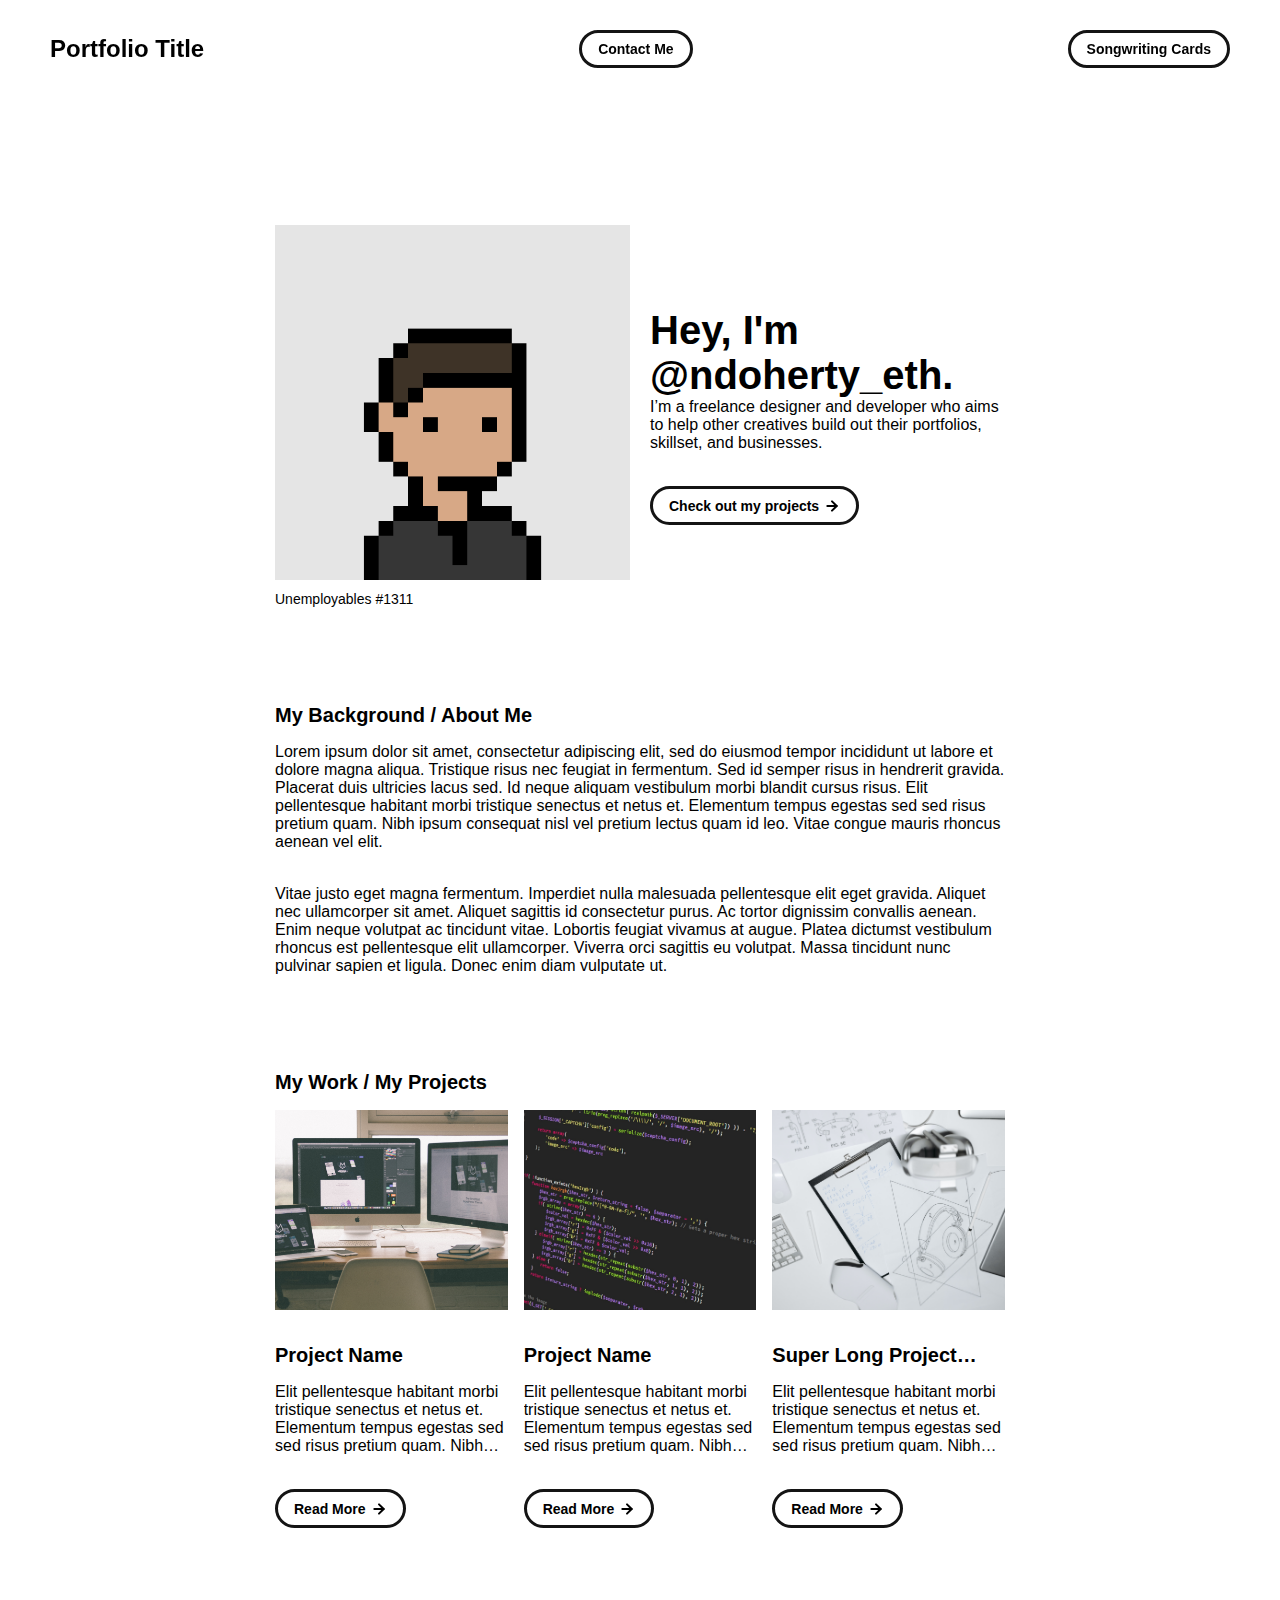
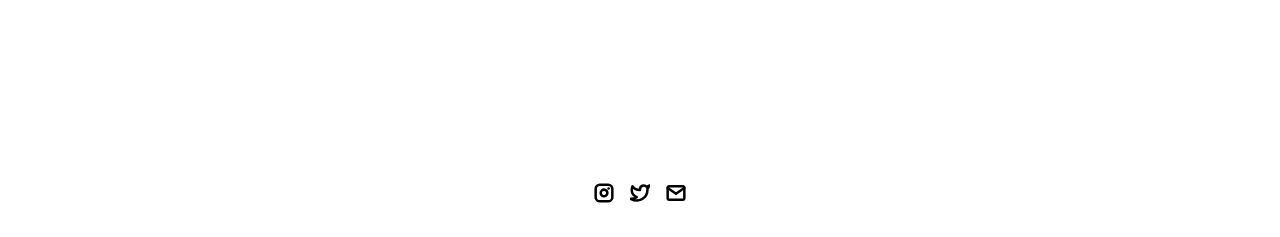
==== index.html @ f47d3b84 "Update index.html" ====
<!DOCTYPE html>
<html lang="en">
	<head>
		<meta charset="utf-8">

    <!-- 
      TODO

      Upload your Unemployable (or whatever photo you like) to the assets/images folder
      and change the name of the image below to match the uploaded one

      Change the title in the <title> tag to whatever you would like the title of your portfolio to be

      This should be the same across all pages.
     -->
    <link rel="icon" href="./assets/images/1311.png" />
		<title>Unemployables Portfolio</title>
    <meta name="description" content="A portfolio template for the Unemployables community.">
    <meta name="viewport" content="width=device-width, initial-scale=1" />

		<link rel="stylesheet" href="./css/layout.css">
    <link rel="stylesheet" href="./css/typography.css">
    <link rel="stylesheet" href="./css/utilities.css">

		<script defer src="./js/script.js"></script>
	</head>
	<body>
    <!-- NAVBAR -->
    <div class="navbar">
      <a class="nav-title-link" href="./index.html">
        <!-- TODO - Change the "Portfolio Title" to whatever you want displayed in the top left -->
        <span class="nav-title">Portfolio Title</span>
         <!-- TODO - Change the email after 'mailto:' to your email address for contact -->
        <a class="button" href="mailto:jonahleonmanagement@gmail.com">
          <span class="button-text">Contact Me</span>
        </a>
	<a class="button" href="./songwritingCards">
          <span class="button-text">Songwriting Cards</span>
        </a>
      </a>
    </div>

    <!-- MAIN PAGE CONTENT -->
    <div id="main-content">

      <!-- PORTFOLIO HEADER -->
      <div id="portfolio-header">
        <div id="portfolio-header-image-container">
          <!-- 
            TODO

            - Change the img "src" attribute to point to the Unemployable image you uploaded (or whatever image).
            - Change the number to point to your Unemployable & replace the OpenSea link with your own
            - If you aren't using an Unemployable as your image, remove the entire "a" element
          -->
          <img src="./assets/images/1311.png" class="portfolio-header-image">
          <a class="no-underline" target="_blank" href="https://opensea.io/assets/0xe0be388ab81c47b0f098d2030a1c9ef190691a8a/1311">
            <span class="image-caption">Unemployables #1311</span>
          </a>
        </div>

          <!-- 
            TODO

            - Change the main-title to whatver you want
            - Change the body-text after that to a quick introduction to what you do
            - Edit the button text if you feel like it. It will link to the projects section below.
          -->
        <div id="portfolio-header-text-container">
            <div class="header-text">
              <span class="main-title">Hey, I'm @ndoherty_eth.</span>
              <div class="body-text">I’m a freelance designer and developer who aims to help other creatives build out their portfolios, skillset, and businesses.</div>
            </div>
            <a class="button" id="my-work-link">
              <span class="button-text">Check out my projects</span> 
              <image src="./assets/icons/arrow-right.svg" class="right-arrow-icon"/>
            </a>
        </div>
      </div>

      <!-- ABOUT SECTION -->
      <!-- 
        TODO

        - Change the subheader-text to whatever header you want
        - Add paragraphs using the <div class="body-text"></div> elements in the "about-section-content"
      -->
      <div id="about-section">
        <span class="subheader-text">My Background / About Me</span>
        <div class="about-section-content">
          <div class="body-text">Lorem ipsum dolor sit amet, consectetur adipiscing elit, sed do eiusmod tempor incididunt ut labore et dolore magna aliqua. Tristique risus nec feugiat in fermentum. Sed id semper risus in hendrerit gravida. Placerat duis ultricies lacus sed. Id neque aliquam vestibulum morbi blandit cursus risus. Elit pellentesque habitant morbi tristique senectus et netus et. Elementum tempus egestas sed sed risus pretium quam. Nibh ipsum consequat nisl vel pretium lectus quam id leo. Vitae congue mauris rhoncus aenean vel elit.</div>
          <div class="body-text">Vitae justo eget magna fermentum. Imperdiet nulla malesuada pellentesque elit eget gravida. Aliquet nec ullamcorper sit amet. Aliquet sagittis id consectetur purus. Ac tortor dignissim convallis aenean. Enim neque volutpat ac tincidunt vitae. Lobortis feugiat vivamus at augue. Platea dictumst vestibulum rhoncus est pellentesque elit ullamcorper. Viverra orci sagittis eu volutpat. Massa tincidunt nunc pulvinar sapien et ligula. Donec enim diam vulputate ut.</div>
        </div>
      </div>

      <!-- PROJECTS / MY WORK SECTION -->
      <div id="my-work-section">
        <!-- TODO - Change the subheader-text to whatever you want the Projects section header to say -->
        <span class="subheader-text">My Work / My Projects</span>

        <div class="projects-container">
          <!-- 
            TODO

            This is where the project cards live. Here's a base level project card for you to copy:
            <div class="project-card">
              <img src="./assets/images/IMAGE_NAME" class="project-image">
              <div class="project-card-text-container">
                <div class="subheader-text project-title">PROJECT_NAME</div>
                <div class="body-text project-card-text">SMALL_PROJECT_DESCRIPTION</div>
              </div>
              <a class="button" href="./project-pages/PROJECT_PAGE_NAME.html">
                <span class="button-text">Read More</span>
                <image src="./assets/icons/arrow-right.svg" class="right-arrow-icon"/>
              </a>
            </div>

            - To add a project to the this area, copy the above, paste it below this comment, and change the following:
                - IMAGE_NAME: the name of the image file in assets/images
                - PROJECT_NAME: the name of the project (keep it short, it only shows 1 line)
                - SMALL_PROJECT_DESCRIPTION: a quick project description (max 4 lines)
                - PROJECT_PAGE_NAME.html: the html filename for the project (must be in project-pages folder)
          -->
          <div class="project-card">
            <img src="./assets/images/desktop.jpeg" class="project-image">
            <div class="project-card-text-container">
              <div class="subheader-text project-title">Project Name</div>
              <div class="body-text project-card-text">Elit pellentesque habitant morbi tristique senectus et netus et. Elementum tempus egestas sed sed risus pretium quam. Nibh ipsum consequat nisl vel pretium</div>
            </div>
            <a class="button" href="./project-pages/project-template.html">
              <span class="button-text">Read More</span>
              <image src="./assets/icons/arrow-right.svg" class="right-arrow-icon"/>
            </a>
          </div>
          <div class="project-card">
            <img src="./assets/images/code.jpeg" class="project-image">
            <div class="project-card-text-container">
              <div class="subheader-text project-title">Project Name</div>
              <div class="body-text project-card-text">Elit pellentesque habitant morbi tristique senectus et netus et. Elementum tempus egestas sed sed risus pretium quam. Nibh ipsum consequat nisl vel pretium</div>
            </div>
            <a class="button" href="./project-pages/project-template.html">
              <span class="button-text">Read More</span>
              <image src="./assets/icons/arrow-right.svg" class="right-arrow-icon"/>
            </a>
          </div>
          <div class="project-card">
            <img src="./assets/images/sketchbook.jpeg" class="project-image">
            <div class="project-card-text-container">
              <div class="subheader-text project-title">Super Long Project Name That Should be Hidden</div>
              <div class="body-text project-card-text">Elit pellentesque habitant morbi tristique senectus et netus et. Elementum tempus egestas sed sed risus pretium quam. Nibh ipsum consequat nisl vel pretium</div>
            </div>
            <a class="button" href="./project-pages/project-template.html">
              <span class="button-text">Read More</span>
              <image src="./assets/icons/arrow-right.svg" class="right-arrow-icon"/>
            </a>
          </div>
        </div>
      </div>
    </div>

    <!-- FOOTER -->
    <div id="footer">
      <!-- 
        TODO - Change href to your Instagram account (can also delete entire "a" element if no Instagram) 

        This should be the same across all pages.
      -->
      <a class="icon-link" target="_blank" href="https://twitter.com/whitevans_eth">
        <image src="./assets/icons/instagram.svg" class="footer-icon"/>
      </a>
      <!-- 
        TODO - Change href to your Twitter account (can also delete entire "a" element if no Twitter) 
      
        This should be the same across all pages.
      -->
      <a class="icon-link" target="_blank" href="https://twitter.com/whitevans_eth">
        <image src="./assets/icons/twitter.svg" class="footer-icon"/>
      </a>
      <!-- 
        TODO - Change the email after "mailto" to your contact email 
      
        This should be the same across all pages.
      -->
      <a class="icon-link" href="mailto:whitevans.eth@gmail.com">
        <image src="./assets/icons/mail.svg" class="footer-icon"/>
      </a>
    </div>

	</body>
</html>
---- css/layout.css ----
* {
  box-sizing: border-box;
}

html {
  text-size-adjust: none;
  -webkit-text-size-adjust: none;
  -moz-text-size-adjust: none;
  -ms-text-size-adjust: none;
}

body {
  margin: 0;
  -webkit-font-smoothing: antialiased;
  -moz-osx-font-smoothing: grayscale;
}




/* Main Page Layout */

#main-content {
  margin: 225px 425px;
  display: flex;
  flex-direction: column;
  gap: 96px;
}




/* Portfolio Header */

#portfolio-header {
  display: flex;
  gap: 20px;
  align-items: center;
}

#portfolio-header-image-container {
  display: flex;
  flex-direction: column;
  gap: 10px;
  flex-basis: 50%;
}

.portfolio-header-image {
  width: 100%;
  height: auto;
}

#portfolio-header-text-container {
  display: flex;
  flex-direction: column;
  gap: 34px;
  flex-basis: 50%;
}




/* About Section */

#about-section {
  display: flex;
  flex-direction: column;
  gap: 16px;
}

.about-section-content {
  display: flex;
  flex-direction: column;
  gap: 34px;
}




/* Project Section */

#my-work-section {
  display: flex;
  flex-direction: column;
  gap: 16px;
}

.projects-container {
  display: flex;
  gap: 34px 16px;
  flex-wrap: wrap;
}

    /* Project Cards */

    .project-card {
      max-width: calc((100% - 32px) / 3);
      display: flex;
      flex-direction: column;
      gap: 34px;
    }

    .project-card-text-container {
      flex-direction: column;
      display: flex;
      gap: 16px
    }

    .project-image {
      width: 100%;
      height: 200px;
      object-fit: cover;
      object-position: center;
    }




/* Project Pages */

#project-header {
  display: flex;
  flex-direction: column;
  gap: 16px;
}

.project-header-image {
  width: 100%;
  height: auto;
}

#project-details {
  display: flex;
  flex-direction: column;
  gap: 16px;
}

.project-details-content {
  display: flex;
  flex-direction: column;
  gap: 34px;
}

    /* Project Gallery */

    #project-gallery {
      display: flex;
      flex-direction: column;
      gap: 16px;
    }

    .project-gallery-content {
      display: flex;
      flex-wrap: wrap;
      gap: 34px 16px;
    }

    .gallery-image-container {
      width: 100%;
      display: flex;
      flex-direction: column;
      gap: 10px;
    }

    .gallery-image-container.half-width {
      width: calc((100% - 16px) / 2);
    }

    .gallery-image {
      width: 100%;
      height: auto;
    }


/* Extra Extra large devices (large laptops and desktops, 1200px and below) */
@media only screen and (max-width: 1600px) {
  #main-content {
    margin: 225px 275px;
  }
}

/* Extra large devices (large laptops and desktops, 1200px and below) */
@media only screen and (max-width: 1200px) {
  #main-content {
    margin: 225px 175px;
  }
}

/* Large devices (laptops/desktops, 1000px and below) */
@media only screen and (max-width: 1000px) {
  #main-content {
    margin: 225px 75px;
  }
}

/* Small devices (portrait tablets and large phones, 800px and below) */
@media only screen and (max-width: 800px) {
  #main-content {
    margin: 150px 50px;
  }

  #portfolio-header {
    flex-direction: column;
  }

  .project-card {
    max-width: calc((100% - 16px) / 2);
  }
}

/* Small devices (portrait tablets and large phones, 600px and below) */
@media only screen and (max-width: 600px) {
  #main-content {
    margin: 125px 20px;
  }

  .project-card {
    max-width: 100%;
  }
}
---- css/typography.css ----
body {
  font-family: "Helvetica Neue", Helvetica, Arial, sans-serif;
}

.nav-title {
  font-weight: 700;
  font-size: 24px;
}

.button-text {
  font-size: 14px;
  font-weight: 700;
}

.image-caption {
  font-size: 14px;
  font-weight: 500;
}

.main-title {
  font-size: 40px;
  font-weight: 700;
}

.subheader-text {
  font-size: 20px;
  font-weight: 700;
}

.body-text {
  font-size: 16px;
  font-weight: 500;
}

.project-card-text {
  overflow: hidden;
  text-overflow: ellipsis;
  display: -webkit-box;
  -webkit-line-clamp: 4;
  -webkit-box-orient: vertical;
}

.project-title {
  overflow: hidden;
  text-overflow: ellipsis;
  display: -webkit-box;
  -webkit-line-clamp: 1;
  -webkit-box-orient: vertical;
}
---- css/utilities.css ----
/* Icons */

.right-arrow-icon {
  width: 16px;
  height: 16px;
  margin-top: 1px;
}

.footer-icon {
  width: 20px;
  height: 20px;
}

a.icon-link {
  transition: transform 200ms ease-in-out;
}

a.icon-link:hover {
  cursor: pointer;
  stroke-width: 5;
  margin: 0;
  transform: rotate(15deg);
}


/* Navbar Styling */

.navbar {
  width: 100%;
  padding: 30px 50px;
  display: flex;
  justify-content: space-between;
  align-items: center;
  position: fixed;
  top: 0;
  left: 0;
}

.nav-title-link {
  color: black;
  text-decoration: none;
}

.nav-title-link:hover {
  text-decoration: underline;
}

/* Small devices (portrait tablets and large phones, 800px and below) */
@media only screen and (max-width: 800px) {
  .navbar {
    padding: 20px 20px;
    background-color: white
  }
}


/* Button Styling */

a.button {
  padding: 8px 16px;
  border: 3px solid #141414;
  border-radius: 50px;
  color: black;
  text-decoration: none;
  width: fit-content;
  display: flex;
  gap: 5px;
  align-items: center;
}

a.button:hover {
  text-decoration: underline;
  text-decoration-thickness: 2px;
  cursor: pointer;
}


/* Footer Styling */

#footer {
  width: 100%;
  display: flex;
  padding: 30px 50px;
  justify-content: center;
  align-items: center;
  gap: 16px;
}

/* Link Styling */
a.no-underline {
  text-decoration: none;
  color: black
}

a.no-underline:hover {
  text-decoration: underline;
  cursor: pointer;
}

/* Small devices (portrait tablets and large phones, 800px and below) */
@media only screen and (max-width: 800px) {
  #footer {
    padding: 20px 20px;
  }
}
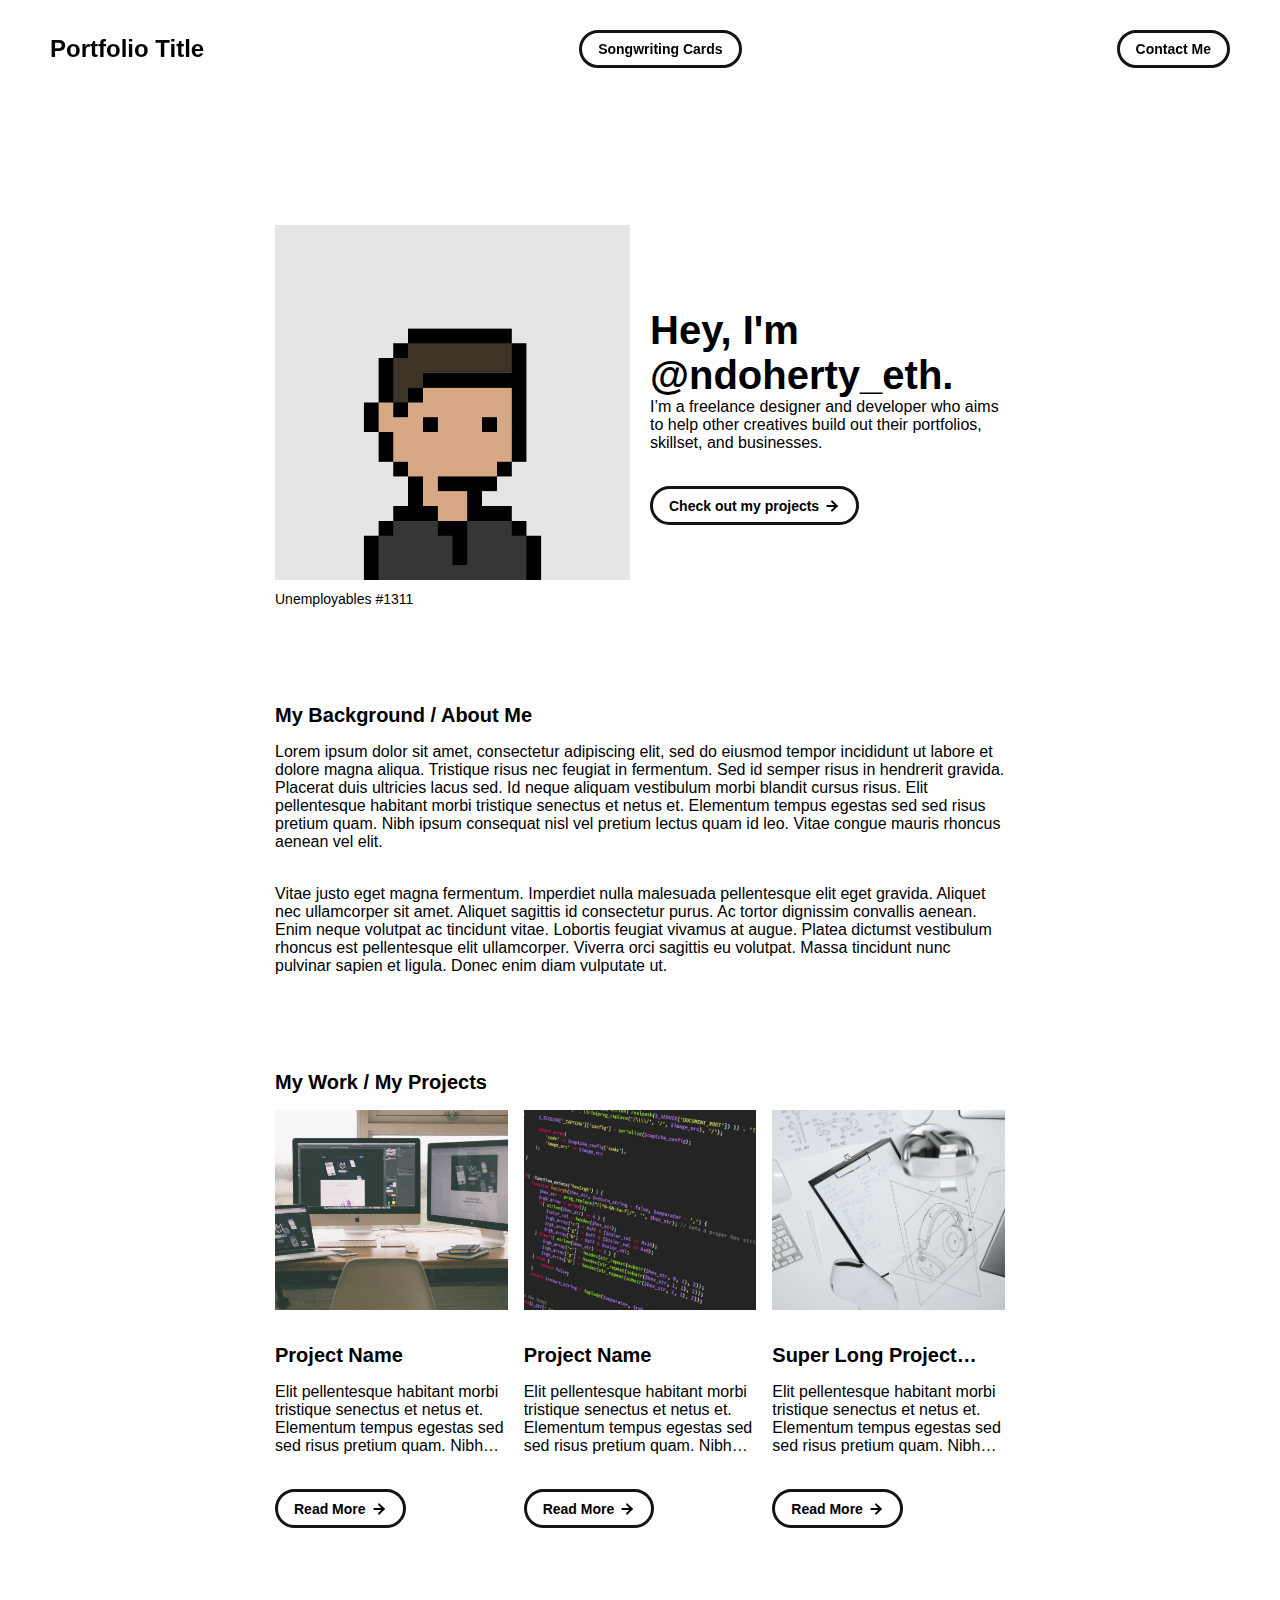
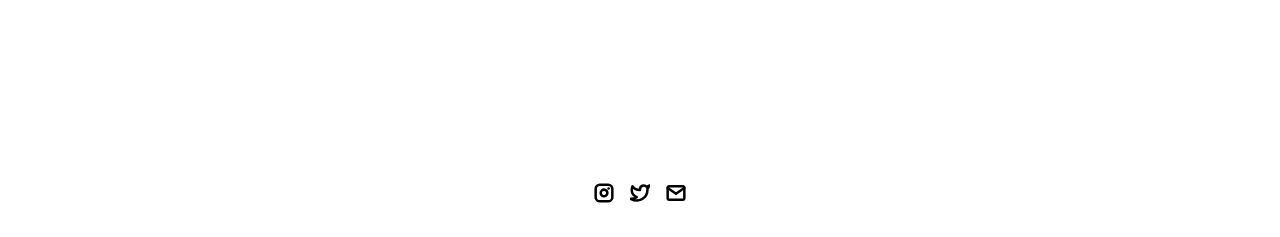
==== commit 55dee5eb: "Update index.html" ====
--- a/index.html
+++ b/index.html
@@ -31,12 +31,13 @@
         <!-- TODO - Change the "Portfolio Title" to whatever you want displayed in the top left -->
         <span class="nav-title">Portfolio Title</span>
          <!-- TODO - Change the email after 'mailto:' to your email address for contact -->
+	<a class="button" href="./songwritingCards">
+          <span class="button-text">Songwriting Cards</span>
+        </a>
         <a class="button" href="mailto:jonahleonmanagement@gmail.com">
           <span class="button-text">Contact Me</span>
         </a>
-	<a class="button" href="./songwritingCards">
-          <span class="button-text">Songwriting Cards</span>
-        </a>
+	
       </a>
     </div>
 
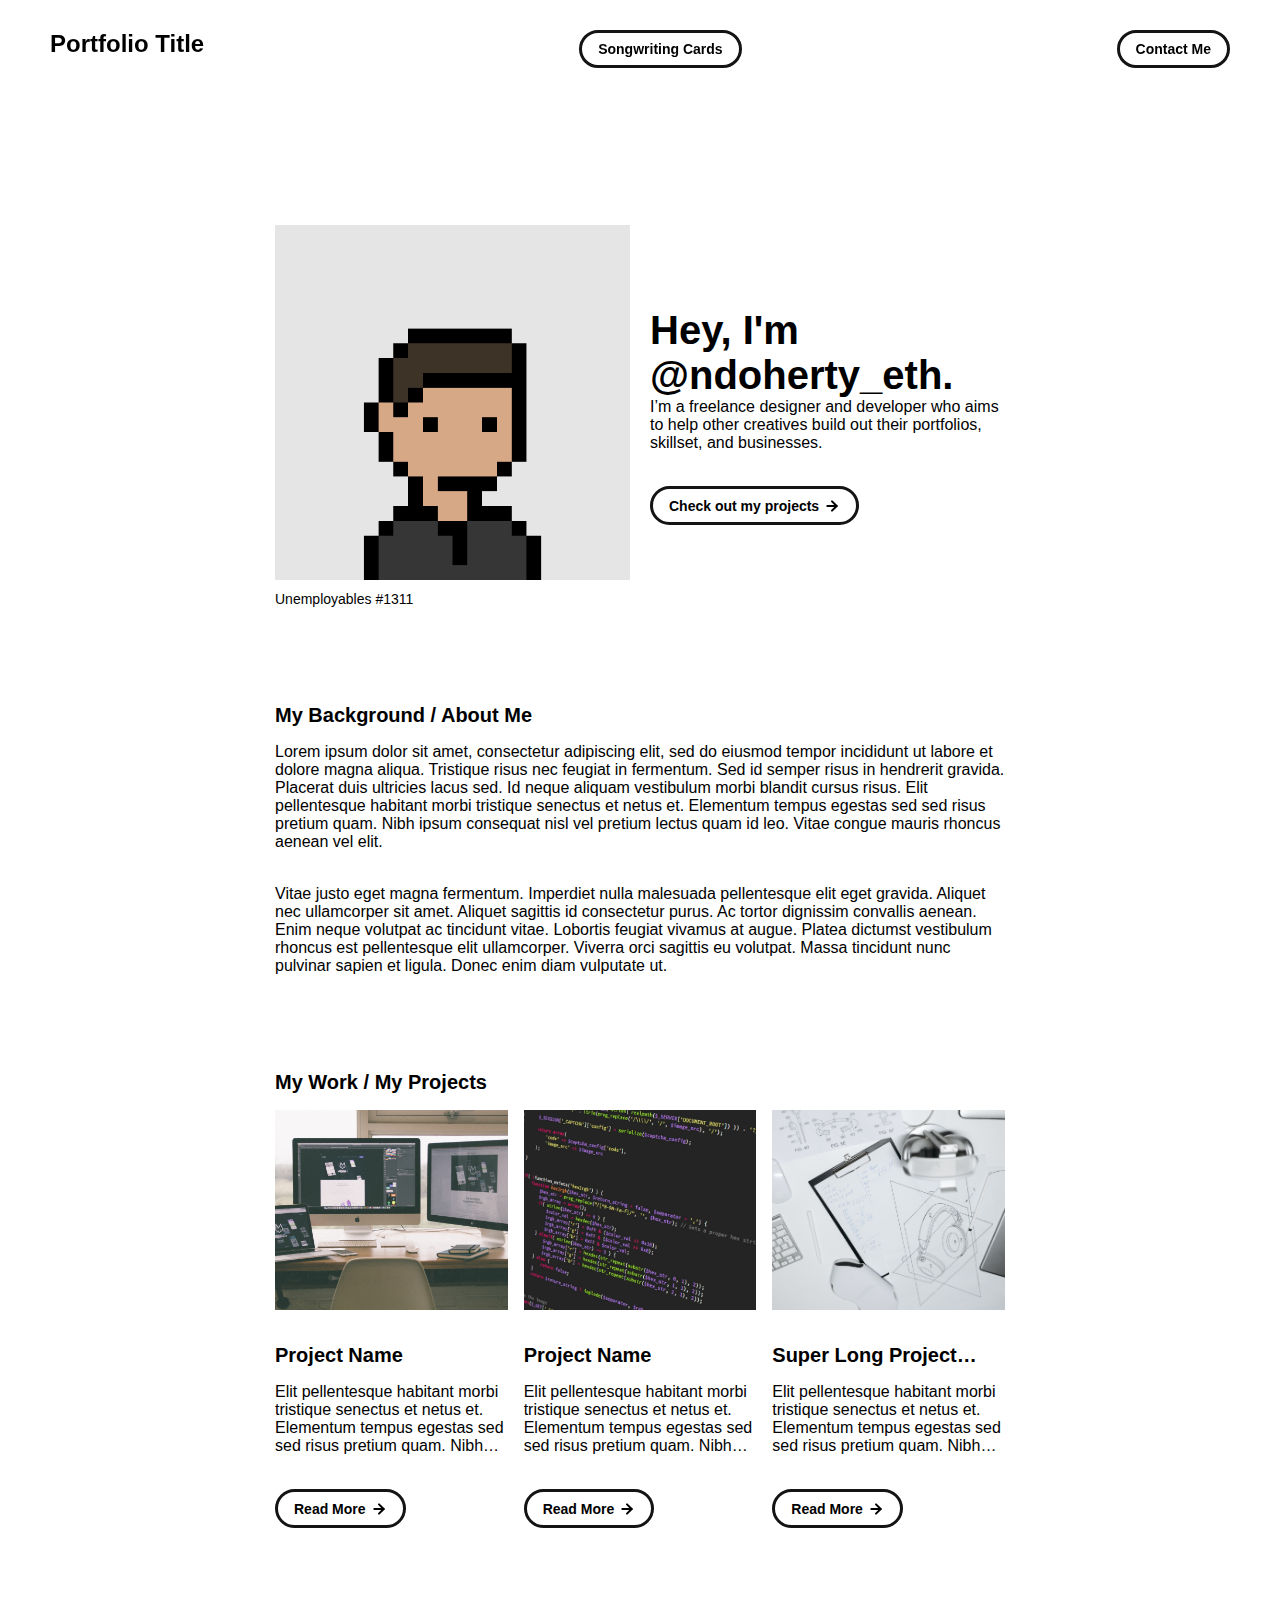
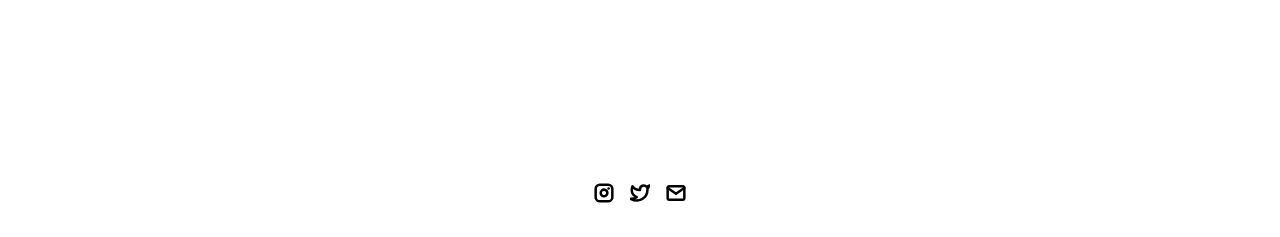
==== commit c258e035: "Update index.html" ====
--- a/index.html
+++ b/index.html
@@ -31,7 +31,7 @@
         <!-- TODO - Change the "Portfolio Title" to whatever you want displayed in the top left -->
         <span class="nav-title">Portfolio Title</span>
          <!-- TODO - Change the email after 'mailto:' to your email address for contact -->
-	<a class="button" href="./songwritingCards">
+	<a class="button" href="./songwritingCards.html">
           <span class="button-text">Songwriting Cards</span>
         </a>
         <a class="button" href="mailto:jonahleonmanagement@gmail.com">
--- a/css/utilities.css
+++ b/css/utilities.css
@@ -31,7 +31,7 @@
   padding: 30px 50px;
   display: flex;
   justify-content: space-between;
-  align-items: center;
+/*   align-items: center; */
   position: fixed;
   top: 0;
   left: 0;
@@ -103,4 +103,4 @@
   #footer {
     padding: 20px 20px;
   }
-}+}
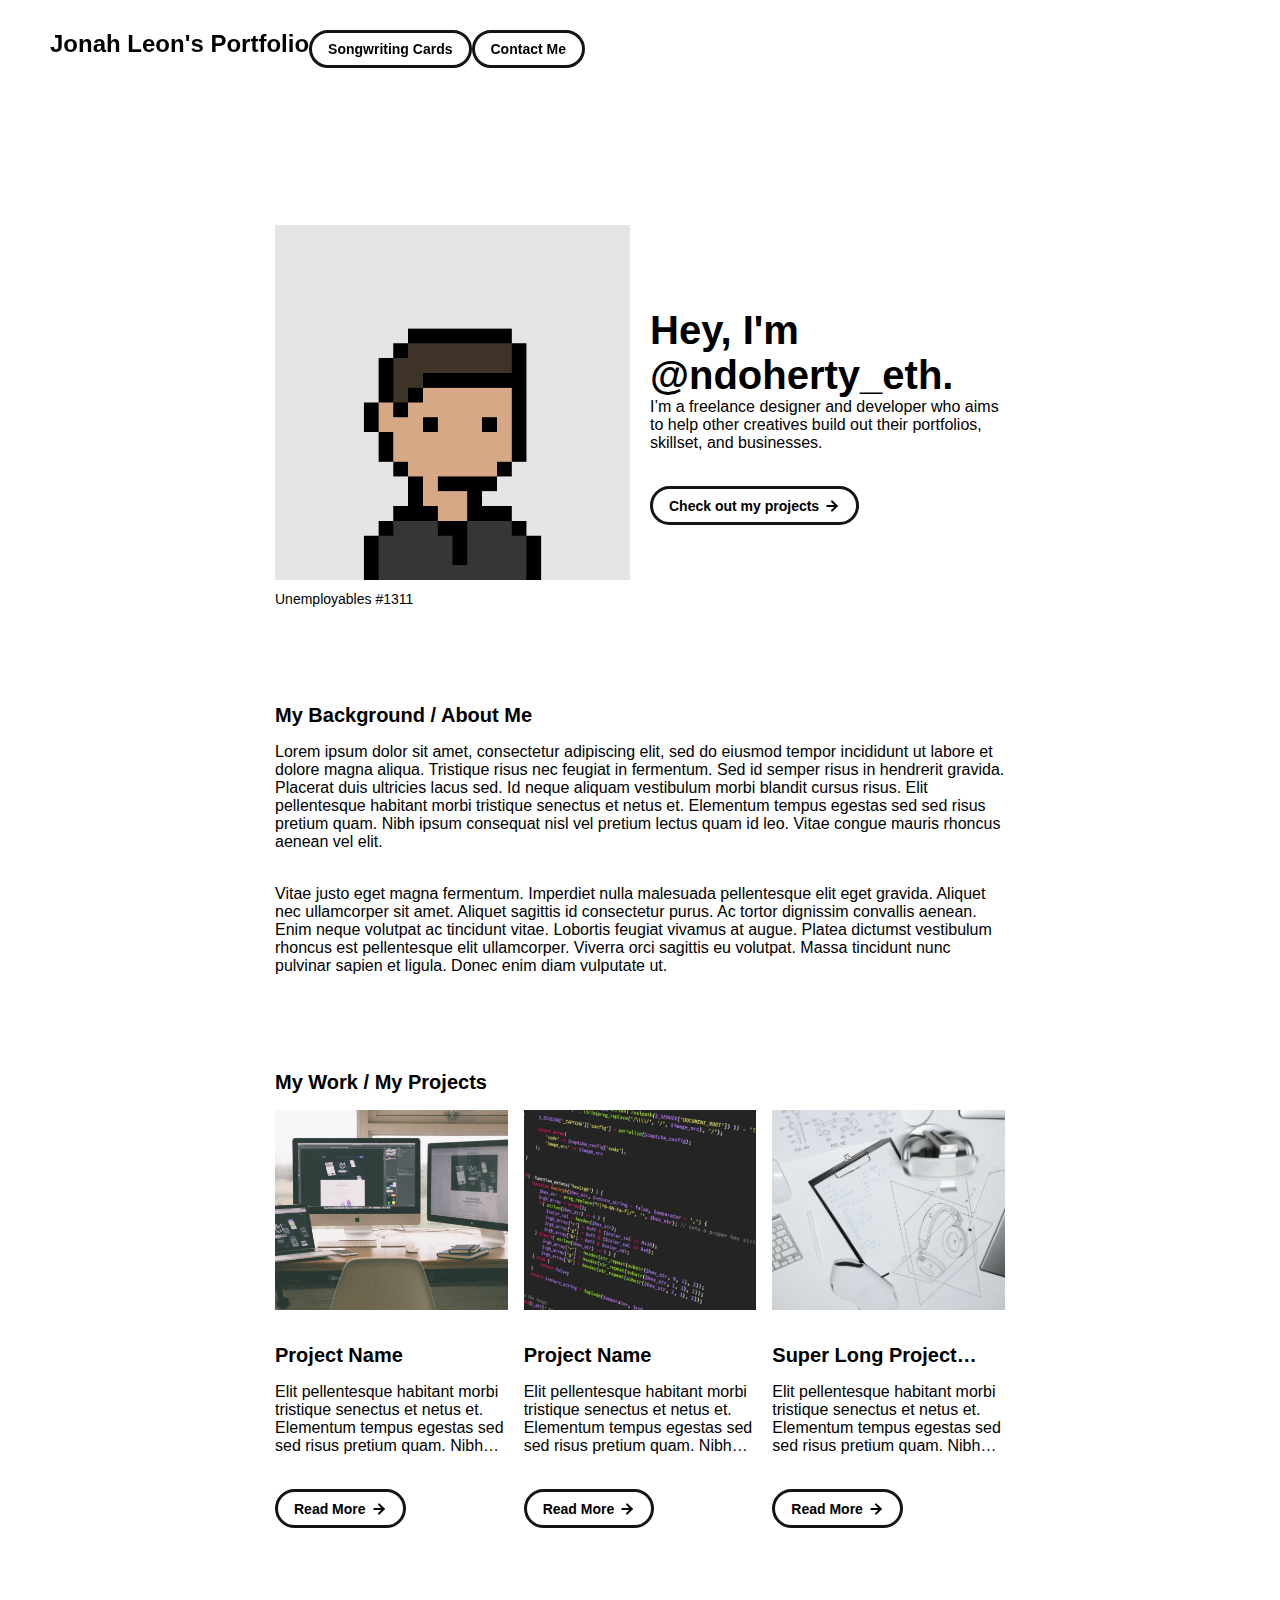
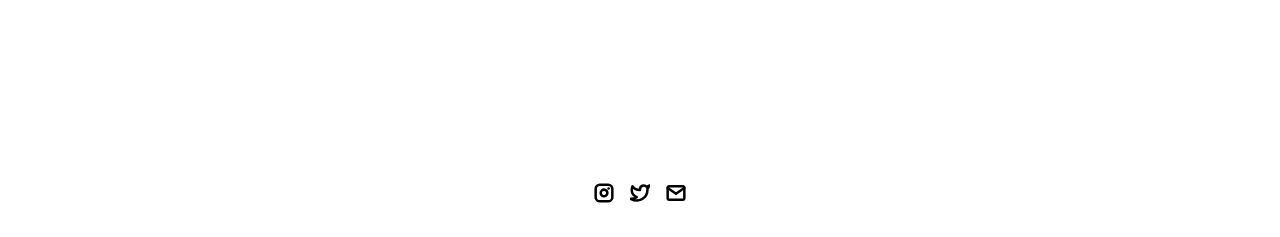
==== commit a7f3be24: "Update index.html" ====
--- a/index.html
+++ b/index.html
@@ -29,7 +29,7 @@
     <div class="navbar">
       <a class="nav-title-link" href="./index.html">
         <!-- TODO - Change the "Portfolio Title" to whatever you want displayed in the top left -->
-        <span class="nav-title">Portfolio Title</span>
+        <span class="nav-title">Jonah Leon's Portfolio</span>
          <!-- TODO - Change the email after 'mailto:' to your email address for contact -->
 	<a class="button" href="./songwritingCards.html">
           <span class="button-text">Songwriting Cards</span>
--- a/css/utilities.css
+++ b/css/utilities.css
@@ -30,7 +30,7 @@
   width: 100%;
   padding: 30px 50px;
   display: flex;
-  justify-content: space-between;
+/*   justify-content: space-between; */
 /*   align-items: center; */
   position: fixed;
   top: 0;
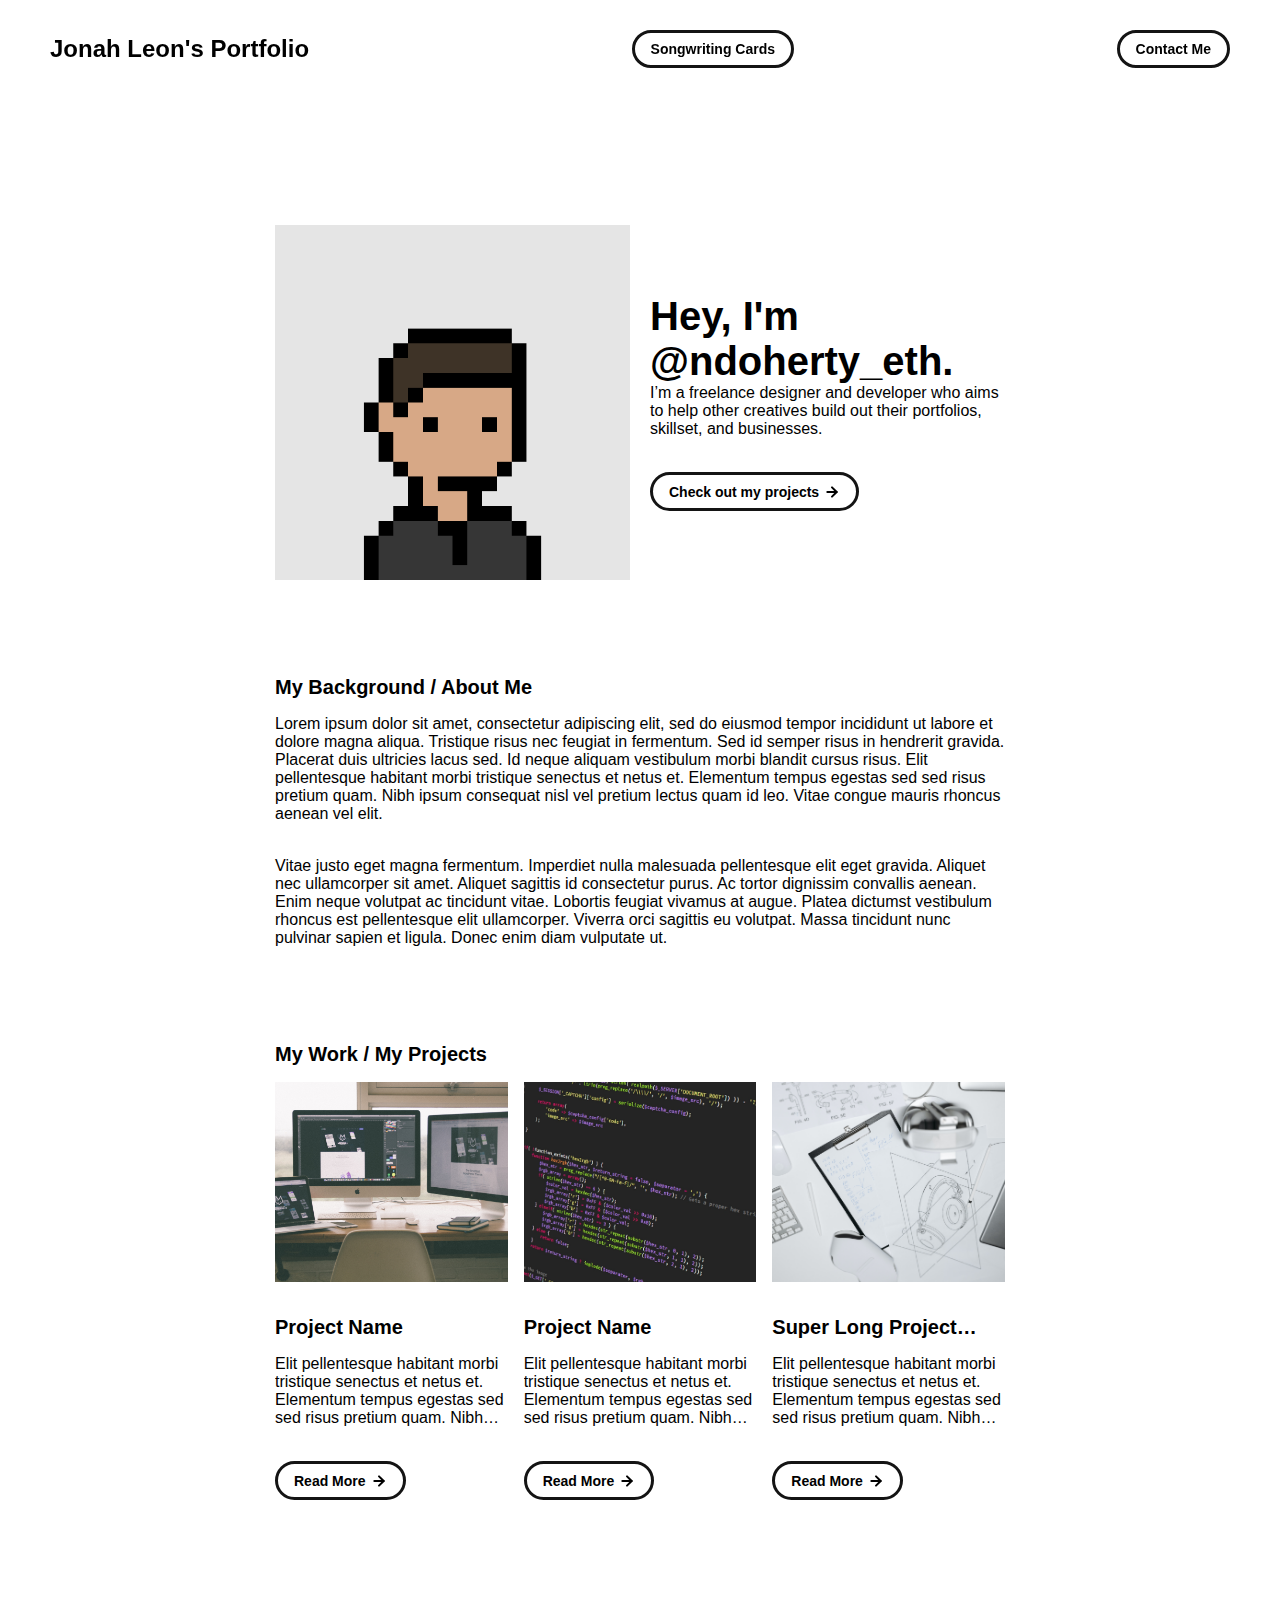
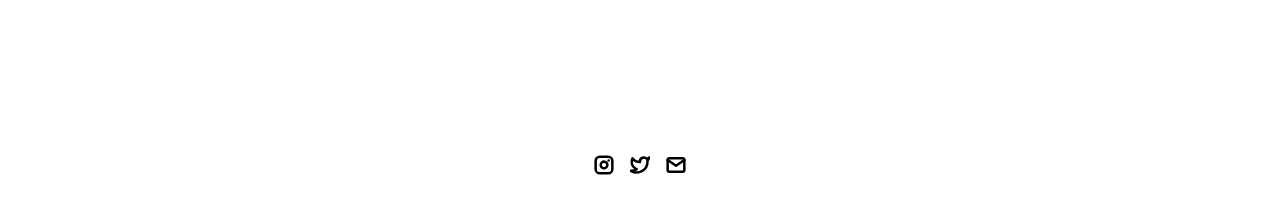
==== commit 616038b4: "Update index.html" ====
--- a/index.html
+++ b/index.html
@@ -55,9 +55,7 @@
             - If you aren't using an Unemployable as your image, remove the entire "a" element
           -->
           <img src="./assets/images/1311.png" class="portfolio-header-image">
-          <a class="no-underline" target="_blank" href="https://opensea.io/assets/0xe0be388ab81c47b0f098d2030a1c9ef190691a8a/1311">
-            <span class="image-caption">Unemployables #1311</span>
-          </a>
+          
         </div>
 
           <!-- 
--- a/css/utilities.css
+++ b/css/utilities.css
@@ -30,8 +30,8 @@
   width: 100%;
   padding: 30px 50px;
   display: flex;
-/*   justify-content: space-between; */
-/*   align-items: center; */
+  justify-content: space-between;
+  align-items: center;
   position: fixed;
   top: 0;
   left: 0;
